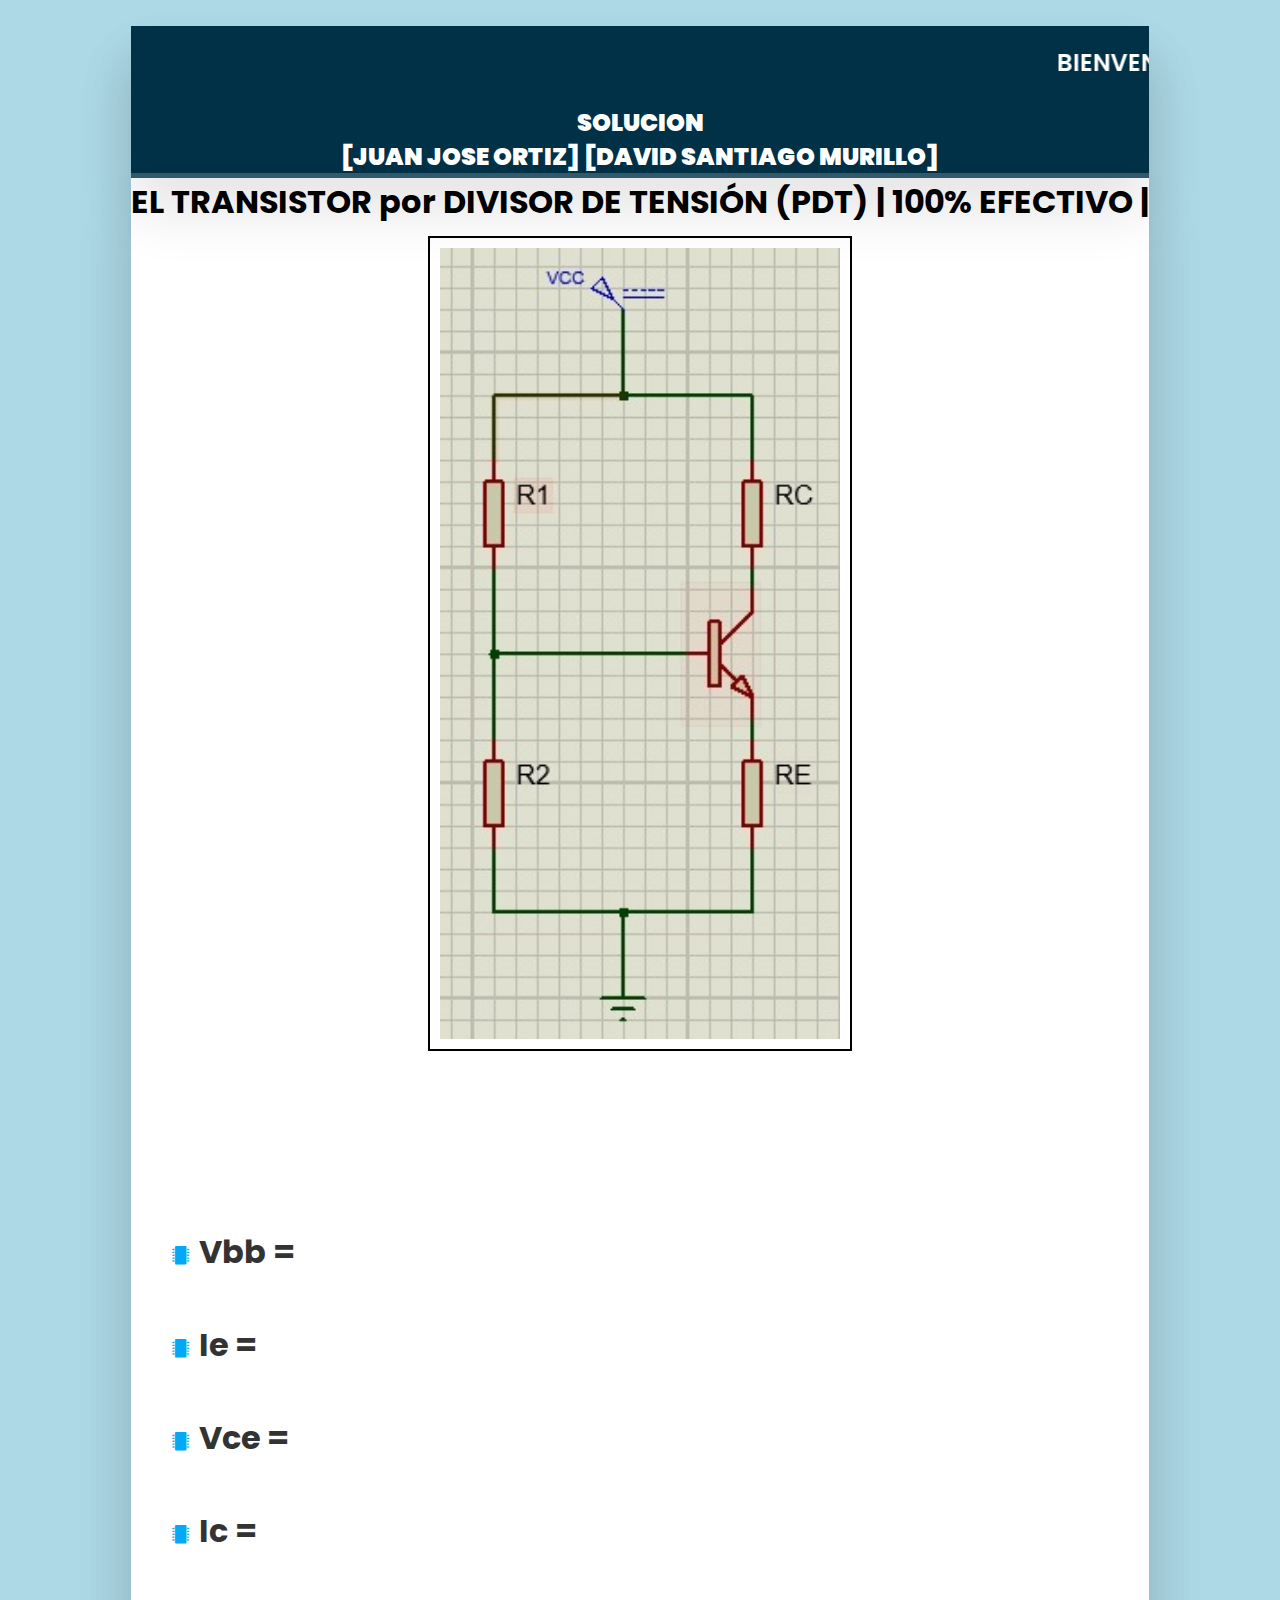
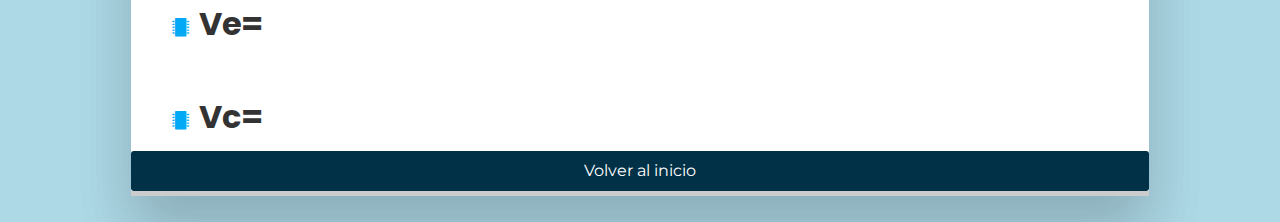
==== Solucion/index.html @ 3544f251 "Pagina nueva" ====
<!DOCTYPE html>
<html lang="es">
<head>
    <meta charset="UTF-8">
    <meta http-equiv="X-UA-Compatible" content="IE=edge">
    <meta name="viewport" content="width=device-width, initial-scale=1.0">
    <title>Transistor Por division de tensión</title>
    <link href="https://fonts.googleapis.com/css?family=Montserrat:300,400,600|Open+Sans" rel="stylesheet"> 
    <link rel="stylesheet" href="https://cdnjs.cloudflare.com/ajax/libs/font-awesome/4.7.0/css/font-awesome.css" integrity="sha512-5A8nwdMOWrSz20fDsjczgUidUBR8liPYU+WymTZP1lmY9G6Oc7HlZv156XqnsgNUzTyMefFTcsFH/tnJE/+xBg==" crossorigin="anonymous" referrerpolicy="no-referrer" />
    <link href="https://cdn.jsdelivr.net/npm/bootstrap@5.3.0-alpha1/dist/css/bootstrap.min.css" rel="stylesheet" integrity="sha384-GLhlTQ8iRABdZLl6O3oVMWSktQOp6b7In1Zl3/Jr59b6EGGoI1aFkw7cmDA6j6gD" crossorigin="anonymous">
    <link rel="stylesheet" type="text/css" href="index.css">
</head>
<body>
<div class="margen container-fluid"> 
    <div class="pagina row">
        <div class="superior">
        <marquee scrollamount="15" direction="left" ><h1>Bienvenidos al curso de aplicaciones moviles 2023-1</h1></marquee>
        <h2><b> SOLUCION <br>[Juan Jose Ortiz] [David Santiago Murillo]</b></h2>
        </div>

            <div class="recuadro1 row">
                <h1>EL TRANSISTOR por DIVISOR DE TENSIÓN (PDT) | 100% EFECTIVO |</h1>
                <div class="texto col-6">
                <p class="centrado"><img src="circuito.jpeg"></p>
                </div>
                <div class="resultados col"><br><br><br><br><br><br>
                    <ul>
                        <li><i class="fa fa-microchip" aria-hidden="true"></i> Vbb = </li><br>
                        <li><i class="fa fa-microchip" aria-hidden="true"></i> Ie = </li><br>
                        <li><i class="fa fa-microchip" aria-hidden="true"></i> Vce = </li><br>
                        <li><i class="fa fa-microchip" aria-hidden="true"></i> Ic = </li><br>
                        <li><i class="fa fa-microchip" aria-hidden="true"></i> Ve= </li><br>
                        <li><i class="fa fa-microchip" aria-hidden="true"></i> Vc= </li>
                    </ul>
                </div>
                <form action="/index.html" method="get">
                <button id="btn-abrir-popup" class="btn-abrir-popup">Volver al inicio</button>
                </form>
            </div>

    </div>
</div>    
</body>
</html>
---- Solucion/index.css ----
@import url('https://fonts.googleapis.com/css?family=Poppins:200,300,400,500,600,700,800,900&display=swap');
*
{
    margin: 0;
    padding: 0;
    font-family: 'Poppins', sans-serif;
}
body
{
    background: lightblue;
    display: flex;
    justify-content: center;
    align-items: center;
}
.margen
{
    margin: 2%;
    background: lightblue;
}
.row
{
    padding: 0;
    margin:  0;
}
.pagina
{
    background:#fff;
    box-shadow: 0 35px 55px rgba(0,0,0,0.1);
}
.superior
{
    background:#003147;
    box-shadow: 0 35px 55px rgba(0,0,0,0.1);
    border-bottom: 5px solid rgba(255,255,255,0.2);
}
.superior h1
{
    color: #fff;
    font-size: 1.5em;
    margin-top: 20px;
    text-transform: uppercase;
    font-weight: 600;
    line-height: 1.4em;
}
.superior h2
{
    color: #fff;
    font-size: 1.5em;
    margin-top: 20px;
    text-transform: uppercase;
    text-align: center;
    font-weight: 600;
    line-height: 1.4em;
}

.recuadro1
{
    width: 100%;
    max-width: 2000px;    
    box-shadow: 0 35px 55px rgba(0,0,0,0.1);
    border-bottom: 5px solid rgba(0, 0, 0, 0.2);
}
.recuadro1 h1
{
    text-align: center;
}
.recuadro1 h3
{
    padding-top: 20px;
    text-align: center;
}
.recuadro1 h4
{
    padding-left: 20px;
}
.recuadro1 img
{ 
    padding-right: 50px ;
    padding: 10px; 
    margin: 10px; 
    border: 2px solid black;
    width: 400px; 
}
.recuadro1 ul
{
padding-left: 4%;
text-align: left;
}
.recuadro1 ul li
{
    list-style: none;
    color: #333;
    font-weight: 700;
    font-size: xx-large;
    margin: 10px 0;
}
.recuadro1 ul li .fa
{
color: #03a9f4;
font-size: 20px;
width: 20px;
}
p.centrado
{
    text-align: center;
}
.recuadro2
{
    position: relative;
    width: 100%;
    height: 100%;
    max-width: 2000px;
    background:#fff;
    box-shadow: 0 35px 55px rgba(0,0,0,0.1);
    border-bottom: 5px solid rgba(255,255,255,0.2);
}
.recuadro2 h1
{
    color: #000000;
    font-size: 1.5em;
    margin-top: 20px;
    text-transform: uppercase;
    text-align: center;
    font-weight: 600;
    line-height: 1.4em;
}
.recuadro2 ol
{
padding-left: 4%;
text-align: left;
}
.recuadro2 ol li
{
    color: #333;
    font-weight: 500;
    margin: 10px 0;
}
.recuadro2 ol li .fa
{
color: #003147;
font-size: 20px;
width: 20px;
}
.recuadro1 .btn-abrir-popup {
	width: 100%;
	line-height: 40px;
	border: none;
	color: #fff;
	background: #003147;
	border-radius: 3px;
	font-family: 'Montserrat', sans-serif;
	font-size: 16px;
	cursor: pointer;
	transition: .3s ease all;
	cursor: pointer;
}
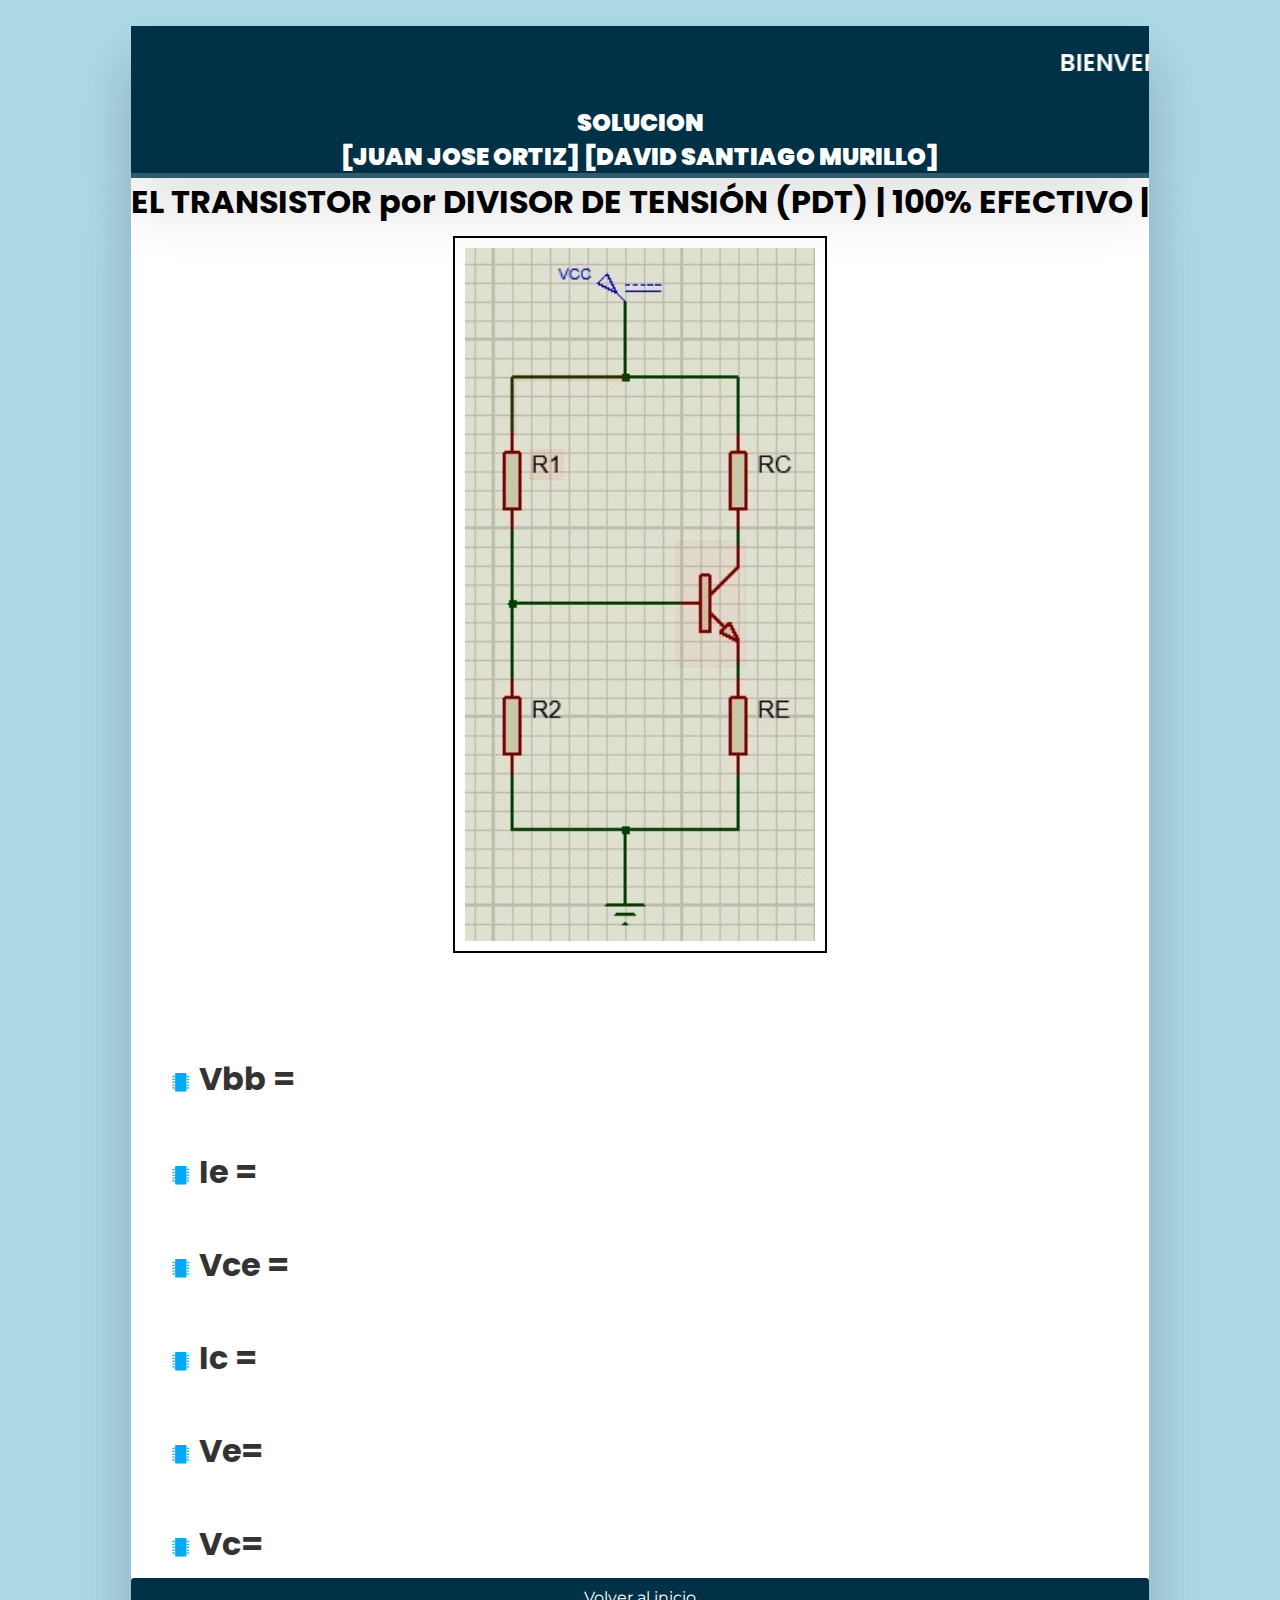
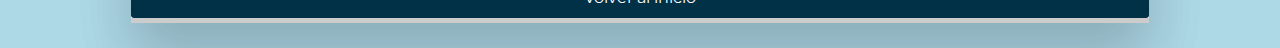
==== commit 9ce7f640: "Cambios pequeños" ====
--- a/Solucion/index.html
+++ b/Solucion/index.html
@@ -20,10 +20,10 @@
 
             <div class="recuadro1 row">
                 <h1>EL TRANSISTOR por DIVISOR DE TENSIÓN (PDT) | 100% EFECTIVO |</h1>
-                <div class="texto col-6">
+                <div class="texto col-4">
                 <p class="centrado"><img src="circuito.jpeg"></p>
                 </div>
-                <div class="resultados col"><br><br><br><br><br><br>
+                <div class="resultados col"><br><br><br>
                     <ul>
                         <li><i class="fa fa-microchip" aria-hidden="true"></i> Vbb = </li><br>
                         <li><i class="fa fa-microchip" aria-hidden="true"></i> Ie = </li><br>
--- a/Solucion/index.css
+++ b/Solucion/index.css
@@ -79,7 +79,7 @@
     padding: 10px; 
     margin: 10px; 
     border: 2px solid black;
-    width: 400px; 
+    width: 350px; 
 }
 .recuadro1 ul
 {
